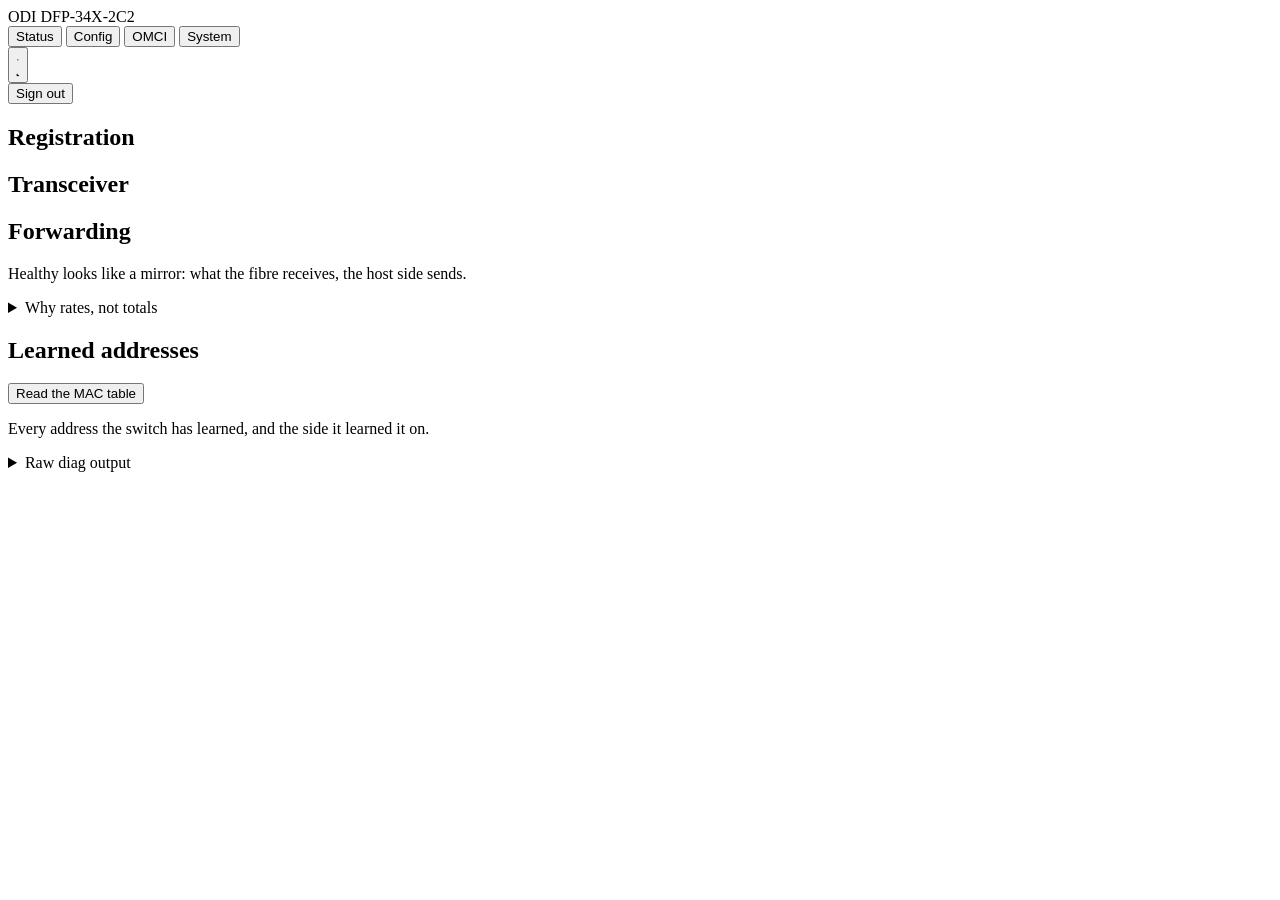
==== web/index.html @ 00af08f6 "Status: a stage-by-stage link check The wizard's live hint knew two failures: no light, and a state " ====
<!doctype html>
<html lang="en">
<head>
<meta charset="utf-8">
<meta name="viewport" content="width=device-width, initial-scale=1">
<meta name="color-scheme" content="dark light">
<title>ODI DFP-34X-2C2</title>
<!-- Set the theme before first paint, or a chosen theme flashes the other one.
     Storage may be blocked; then the page follows the browser. -->
<script>try{var t=localStorage.getItem("odi-theme");if(t==="light"||t==="dark")document.documentElement.dataset.theme=t;if(localStorage.getItem("odi-fullhelp")==="1")document.documentElement.dataset.help="full"}catch(e){}</script>
<link rel="stylesheet" href="/style.css">
<!-- Suppress the browser's automatic /favicon.ico request: the daemon serves
     only what web_assets[] lists, so it answers 404 on every page load. -->
<link rel="icon" href="data:,">
</head>
<body>
<!--
  Four sections, each with its own subtabs, all in the document from the
  start. The location hash names the pair (#config/vlan) so a view can be
  linked, reloaded and navigated back to. app.js owns the switching.

  Writing on the page comes in three weights and no more:
    .help      one line under the thing it explains, always visible
    .more      a <details>, for the long reason behind that line
    .callout   something that costs you if you miss it
-->
<header class="top">
  <div class="brand">
    <span class="device">ODI DFP-34X-2C2</span>
    <a class="linepill" id="linepill" href="#status" hidden></a>
  </div>
  <nav class="tabs" role="tablist" aria-label="Sections">
    <button role="tab" id="tab-status" aria-controls="p-status" data-tab="status">Status</button>
    <button role="tab" id="tab-config" aria-controls="p-config" data-tab="config">Config</button>
    <button role="tab" id="tab-omci" aria-controls="p-omci" data-tab="omci">OMCI</button>
    <button role="tab" id="tab-system" aria-controls="p-system" data-tab="system">System</button>
  </nav>
  <div class="top-end">
    <button id="setup-open" class="quiet" type="button" hidden>Setup</button>
    <a class="authchip" id="authchip" href="#system/access" hidden>Default password</a>
    <button id="helptoggle" class="quiet helptoggle" type="button" aria-pressed="false" hidden title="Show the help for every field">
      <svg viewBox="0 0 24 24" aria-hidden="true"><circle cx="12" cy="12" r="10"/><path d="M9.1 9a3 3 0 0 1 5.8 1c0 2-3 3-3 3"/><path d="M12 17h.01"/></svg>
      <span>Full help</span>
    </button>
    <button id="themetoggle" class="quiet themetoggle" type="button" aria-label="Switch to light mode" title="Switch to light mode">
      <svg id="ico-sun" viewBox="0 0 24 24" aria-hidden="true"><circle cx="12" cy="12" r="4"/><path d="M12 2v2M12 20v2M4.93 4.93l1.41 1.41M17.66 17.66l1.41 1.41M2 12h2M20 12h2M4.93 19.07l1.41-1.41M17.66 6.34l1.41-1.41"/></svg>
      <svg id="ico-moon" viewBox="0 0 24 24" aria-hidden="true" hidden><path d="M21 12.8A9 9 0 1 1 11.2 3a7 7 0 0 0 9.8 9.8z"/></svg>
    </button>
    <form method="post" action="/api/logout"><button id="logout" class="quiet" type="submit">Sign out</button></form>
  </div>
  <!-- The header bars, most severe first: red (the chip is critical), then the
       yellow stripes (trial boot, safe mode, fallbacks), then the blue notice.
       The order is this file; a new bar goes in at its severity. -->
  <!-- The chip passed its critical temperature (status.js): not dismissible,
       it goes when the kernel clears the alarm. -->
  <div id="chipbanner" class="trial hot" role="status" hidden>
    <p id="chip-text"></p>
    <a id="chip-open" class="button" href="#status">Show on Status</a>
  </div>
  <!-- A trial boot: shown on every view, in the sticky header, for as long
       as U-Boot would boot another partition next. Not dismissible. -->
  <div id="trialbanner" class="trial" role="status" hidden>
    <p><strong>Trial boot.</strong> <span id="trial-what"></span></p>
    <button id="trial-commit" class="primary" type="button">Commit to this image</button>
    <div id="trial-dev"></div>
    <div id="trial-out"></div>
  </div>
  <!-- The image changed what runs by itself: the same band as the trial boot,
       one short line each, stacked under it. The long explanation of the
       safe mode is under System > Access ("Locked out?"), behind Details. -->
  <div id="safebanner" class="trial" role="status" hidden>
    <p id="safe-text"></p>
    <a id="safe-details" href="#system/access">Details</a>
    <button id="hostlink-ack" type="button" hidden>Acknowledge</button>
  </div>
  <div id="fallbackbanner" class="trial" role="status" hidden>
    <p id="fallback-text"></p>
    <a href="#config/network">Host port settings</a>
  </div>
  <!-- A newer odi-oss release (updates.js), found by this browser, not by the
       stick. Unlike the bars above it can be dismissed, once per version. -->
  <div id="updatebanner" class="trial update" role="status" hidden>
    <p id="update-text"></p>
    <button id="update-notes-open" type="button">What changed</button>
    <button id="update-dismiss" type="button">Dismiss</button>
  </div>
</header>

<p id="err" class="callout bad" role="alert" hidden></p>
<!-- How an address trial ended (netaddr.js): the save bar is gone by then. -->
<div id="netaddr-result" class="callout banner" role="status" hidden>
  <p id="netaddr-result-text"></p>
  <span id="netaddr-result-link"></span>
  <button id="netaddr-result-ok" type="button">Dismiss</button>
</div>
<div id="defaultauth" class="callout warn banner" hidden>
  <p>This page answers to the built-in <code>admin</code> / <code>admin</code>.
     Anyone who can reach it can change the line settings.</p>
  <button id="gopassword" type="button">Set a password</button>
</div>
<main>
  <!-- ============================================================ Status -->
  <section id="p-status" class="panel" role="tabpanel" aria-labelledby="tab-status">
    <!-- The stick, part by part, each with its live figure (overview.js). -->
    <div class="overview" id="overview" role="group" aria-label="The stick, part by part"></div>
    <div class="status-grid">
      <div class="optics">
        <div class="meter" id="rx"></div>
        <div class="meter" id="loss" hidden></div>
        <div class="meter" id="tx"></div>
      </div>
      <div class="status-side">
        <section class="block">
          <h2>Registration</h2>
          <ol class="ladder" id="ladder" aria-label="ONU state"></ol>
          <p class="state-note" id="statenote"></p>
          <!-- The link check, stage by stage (linkcheck.js). -->
          <div id="linkcheck" hidden>
            <ol class="stages" id="lc-stages" aria-label="Link check"></ol>
            <p class="state-note" id="lc-finding"></p>
          </div>
          <dl class="env" id="ranging" hidden></dl>
          <p class="callout bad" id="losnote" hidden></p>
        </section>
        <section class="block">
          <h2>Transceiver</h2>
          <dl class="env" id="env"></dl>
        </section>
        <!-- The stick itself, not the optics module; shown when the kernel has the sensor. -->
        <section class="block" id="stickblock" hidden>
          <h2>Stick</h2>
          <dl class="env" id="stick"></dl>
          <p class="help" id="chip-help" hidden>The chip temperature is read from the SoC sensor. Its scale is not verified against a reference, so read it as a trend rather than an exact figure. The limits are set high on purpose, and nothing is shut down automatically: the page only warns.</p>
        </section>
      </div>
    </div>

    <!-- The whole PON, every ONU on the fibre together, not this stick; shown when the driver has the counters. -->
    <section class="block" id="ponblock" hidden>
      <h2>Shared PON, all ONUs</h2>
      <div class="pon" id="pon"></div>
      <p class="help">How full the downstream of the whole PON is: every ONU on this fibre together, not the traffic of this stick, which is under Forwarding. An estimate, worked out between two refreshes of this page from the idle frames the OLT sends when nobody needs the capacity.</p>
      <details class="more">
        <summary>What the figure leaves out</summary>
        <p>The figure is the average between two refreshes, about 15 seconds: a
           burst shorter than that, a speed test for one, shows at a fraction of
           its rate. The colour of the bar is a guide, blue under 50 %, yellow
           from 50 %, red from 80 %. The page keeps no history; that is the
           metrics exporter's job.</p>
        <p>Frame headers and management traffic count as in use, so a PON with no
           traffic at all reads a little above zero. An OLT may send dummy frames
           in place of idle ones, which would read as load. It says nothing about
           the upstream, and nothing about who the traffic belongs to.</p>
      </details>
    </section>

    <div class="block-row">
      <section class="block">
        <h2>Forwarding</h2>
        <div class="flow" id="flow"></div>
        <p class="help">Healthy looks like a mirror: what the fibre receives, the host side sends.</p>
        <details class="more">
          <summary>Why rates, not totals</summary>
          <p>Traffic crosses the switch in hardware, so these counters are the only
             place forwarding is visible. The fibre side counts without
             interruption; the host side is cleared by the performance-monitoring
             cycle every fifteen minutes. So the two running totals cannot be held
             against each other &mdash; only the rates, measured between two
             refreshes of this page, mirror.</p>
        </details>
      </section>

      <section class="block">
        <div class="block-head">
          <h2>Learned addresses</h2>
          <button id="l2-load" type="button">Read the MAC table</button>
        </div>
        <p class="help">Every address the switch has learned, and the side it learned it on.</p>
        <div id="l2"></div>
      </section>
    </div>

    <details class="more">
      <summary>Raw diag output</summary>
      <pre id="raw"></pre>
    </details>
  </section>

  <!-- ============================================================ Config -->
  <section id="p-config" class="panel" role="tabpanel" aria-labelledby="tab-config" hidden>
    <nav class="subtabs" role="tablist" aria-label="Config">
      <button role="tab" id="st-config-line" aria-controls="c-line" data-sub="line">Line</button>
      <button role="tab" id="st-config-vlan" aria-controls="c-vlan" data-sub="vlan">VLAN</button>
      <button role="tab" id="st-config-identity" aria-controls="c-identity" data-sub="identity">ONU identity</button>
      <button role="tab" id="st-config-network" aria-controls="c-network" data-sub="network">Network</button>
      <button role="tab" id="st-config-services" aria-controls="c-services" data-sub="services">Services</button>
      <button role="tab" id="st-config-other" aria-controls="c-other" data-sub="other" hidden>Other</button>
      <button role="tab" id="st-config-stock" aria-controls="c-stock" data-sub="stock">Stock keys</button>
    </nav>
    <p class="legend" id="legend"></p>

    <div class="sub" id="c-line" role="tabpanel" aria-labelledby="st-config-line" data-sub="line">
      <p class="lede">What the OLT authenticates this ONU by.</p>
      <div class="settings" id="set-line"></div>
    </div>
    <div class="sub" id="c-vlan" role="tabpanel" aria-labelledby="st-config-vlan" data-sub="vlan" hidden>
      <p class="lede">The service VLAN this stick tags, and when the firmware honours it.</p>
      <div class="settings" id="set-vlan"></div>
    </div>
    <div class="sub" id="c-identity" role="tabpanel" aria-labelledby="st-config-identity" data-sub="identity" hidden>
      <p class="lede">What the OLT is told this ONU is.</p>
      <div id="identity-switch" class="switchrow" hidden></div>
      <div id="identity-out"></div>
      <div class="settings" id="set-identity"></div>
      <details class="expert" id="expert" hidden>
        <summary>Expert settings</summary>
        <p class="s-warn">These change how the stick presents itself to the OLT. A wrong
          value can stop the OLT from provisioning the ONU, and the line drops while
          the ONU re-registers. Change them only to match what a native ONU reports.</p>
        <div class="settings" id="set-expert"></div>
      </details>
    </div>
    <div class="sub" id="c-network" role="tabpanel" aria-labelledby="st-config-network" data-sub="network" hidden>
      <p class="lede">How you reach this stick from the host side.</p>
      <div class="settings" id="set-network"></div>
      <!-- Not schema rows: HOST_AUTONEG and HOST_SERDES are never written by Save.
           hostlink.js runs a trial the image reverts by itself unless kept. -->
      <section class="block" id="hostlink" hidden>
        <div class="block-head"><h2>Host port</h2></div>
        <div class="settings">
          <div class="setting" id="hostlink-an">
            <div class="s-label">
              <div class="s-title"><label class="s-name" for="hostlink-try">Auto-negotiation</label></div>
              <p class="s-help">With the router on the SFP edge. Leave it on unless the router port has
                auto-negotiation off. A change is a trial: it reverts by itself after two minutes unless you
                keep it, and keeping it only works if this page still answers in the new mode.</p>
              <p class="s-help" id="hostlink-an-fb" hidden></p>
              <p class="s-help" id="hostlink-an-na" hidden>Not changeable while the host port runs 2.5G or HiSGMII:
                the link mode sets it and the port is forced. Go back to Fiber 1G below to change it.</p>
              <details class="s-more">
                <summary>If the stick becomes unreachable</summary>
                <p>A boot whose host link does not come up with auto-negotiation off falls back to on for
                   that boot, and the banner says so. If it still cannot be reached: plug it in, wait about
                   80 seconds, pull it, wait a few seconds; three times in a row; then plug it in and leave
                   it in. That boot is the safe mode: it clears this setting and runs auto-negotiation
                   (System, Access has the details).</p>
              </details>
            </div>
            <div class="s-control">
              <div class="s-inline">
                <button id="hostlink-try" type="button">Try auto-negotiation off</button>
                <button id="hostlink-keep-on" type="button" hidden>Keep auto-negotiation on</button>
              </div>
              <div id="hostlink-out"></div>
            </div>
          </div>
          <div class="setting" id="hostlink-sd" hidden>
            <div class="s-label">
              <div class="s-title"><label class="s-name" for="hostlink-sd-mode">Link mode</label></div>
              <p class="s-help">How the host port talks to the router. Leave it on Fiber 1G (the default and
                the most compatible) unless the router port runs 2.5G: 2.5G runs with auto-negotiation off.
                A wrong mode makes the stick unreachable until the trial reverts by itself, after 120
                seconds; keeping it only works if this page still answers in the new mode.</p>
              <details class="s-more">
                <summary>If the stick becomes unreachable</summary>
                <p>A boot in 2.5G that sees no link falls back to Fiber 1G for that boot, and the banner says
                   so; the setting is kept. If it still cannot be reached: plug it in, wait about 80 seconds,
                   pull it, wait a few seconds; three times in a row; then plug it in and leave it in. That
                   boot is the safe mode: it clears this setting and runs Fiber 1G (System, Access has the
                   details). HiSGMII has no link signal, so only a kept trial or the safe mode tells it apart.</p>
              </details>
            </div>
            <div class="s-control">
              <div class="s-inline">
                <select id="hostlink-sd-mode"></select>
                <button id="hostlink-sd-try" type="button">Try this mode</button>
              </div>
              <div id="hostlink-sd-out"></div>
            </div>
          </div>
        </div>
        <div class="settings compact" id="hostlink-now"></div>
        <dialog id="hostlink-dialog" aria-labelledby="hostlink-dialog-title">
          <p id="hostlink-dialog-title"><strong>Keep this setting?</strong> <span id="hostlink-count"></span></p>
          <p class="help">If this page answers, the link works in the new mode. Keep stores it; Revert, or no
            answer, goes back to the mode before.</p>
          <div class="switchrow">
            <button id="hostlink-keep" class="primary" type="button">Keep</button>
            <button id="hostlink-revert" type="button">Revert</button>
          </div>
          <div id="hostlink-dialog-out"></div>
        </dialog>
      </section>
    </div>
    <div class="sub" id="c-services" role="tabpanel" aria-labelledby="st-config-services" data-sub="services" hidden>
      <p class="lede">Where this stick sends its logs, gets its time, and how it treats multicast.</p>
      <div class="settings" id="set-services"></div>
    </div>
    <div class="sub" id="c-other" role="tabpanel" aria-labelledby="st-config-other" data-sub="other" hidden>
      <div class="settings" id="set-other"></div>
    </div>
    <div class="sub" id="c-stock" role="tabpanel" aria-labelledby="st-config-stock" data-sub="stock" hidden>
      <p class="lede" id="advanced-deck">Every key the device stores.</p>
      <input id="filter" type="search" placeholder="Filter by name" autocomplete="off" aria-label="Filter keys">
      <p class="help">Backups and restores carry every one of these, whether or not this page offers it for editing.</p>
      <div class="settings" id="sections"></div>
    </div>
  </section>

  <!-- ============================================================== OMCI -->
  <section id="p-omci" class="panel" role="tabpanel" aria-labelledby="tab-omci" hidden>
    <nav class="subtabs" role="tablist" aria-label="OMCI">
      <button role="tab" id="st-omci-services" aria-controls="o-services" data-sub="services">Services</button>
      <button role="tab" id="st-omci-mib" aria-controls="o-mib" data-sub="mib">MIB browser</button>
      <button role="tab" id="st-omci-phone" aria-controls="o-phone" data-sub="phone">Phone</button>
    </nav>

    <div class="sub" id="o-services" role="tabpanel" aria-labelledby="st-omci-services" data-sub="services">
      <div class="block-head">
        <p class="lede">What the OLT built on this ONU. When it disagrees with Config, the line is right.</p>
        <button id="services-reload" type="button">Read again</button>
      </div>
      <div id="services-cards" class="cards"></div>
    </div>

    <div class="sub" id="o-phone" role="tabpanel" aria-labelledby="st-omci-phone" data-sub="phone" hidden>
      <div class="block-head">
        <p class="lede">The phone lines the OLT provisioned. The stick has no phone socket and registers nothing: the router behind it registers the line, with these values.</p>
        <button id="phone-reload" type="button">Read again</button>
      </div>
      <div id="phone-off" class="me-card" hidden>
        <p class="me-state">Phone ports are off</p>
        <p class="hint">The stick tells the OLT it has no phone port, so no line is provisioned. To turn them on, go to Config, ONU identity, Expert settings and set the phone ports key to 1 or 2, then apply. That re-registers the ONU and interrupts the internet for a moment. The stick still has no phone socket: your router behind it registers the line.</p>
      </div>
      <div id="phone-tools" class="formrow" hidden>
        <button id="phone-secrets" type="button">Show secrets</button>
        <span id="phone-ask" hidden>
          <label>Admin password <input id="phone-pass" type="password" autocomplete="current-password" maxlength="128"></label>
          <button id="phone-show" type="button" class="primary">Show</button>
        </span>
        <span id="phone-msg" class="hint" role="status" aria-live="polite"></span>
      </div>
      <div id="phone-lines" class="cards"></div>
      <div id="phone-report" class="cards"></div>
    </div>

    <div class="sub" id="o-mib" role="tabpanel" aria-labelledby="st-omci-mib" data-sub="mib" hidden>
      <div class="block-head">
        <p class="lede">Every table, the entities in it and their attributes, exactly as <code>omcicli mib get</code> prints them. Read-only.</p>
        <button id="me-refresh" type="button">Read again</button>
        <button id="me-count" type="button" title="Reads every table once, one at a time">Count entities</button>
      </div>
      <div class="formrow mib-tools">
        <label class="mib-filter">Filter tables <input id="me-filter" type="search" autocomplete="off" placeholder="class id or name"></label>
        <div class="mib-lookup">
          <label>Look up class id or name <input id="me-classid" autocomplete="off" placeholder="84"></label>
          <label>Entity <input id="me-entity" autocomplete="off" placeholder="all"></label>
          <button id="me-go" class="primary" type="button">Read</button>
        </div>
      </div>
      <p id="me-status" class="hint mib-status" aria-live="polite"></p>
      <div class="mib" id="me-browser" data-pane="tables">
        <section class="mib-pane mib-tables" aria-labelledby="me-h-tables">
          <div class="mib-head"><h3 id="me-h-tables">Tables</h3><span class="mib-count" id="me-n-tables"></span></div>
          <div class="mib-row mib-cols" aria-hidden="true"><span>Class</span><span>Name</span><span title="Entities">Ent</span></div>
          <div class="mib-list" id="me-tables-list"></div>
        </section>
        <section class="mib-pane mib-entities" aria-labelledby="me-h-entities">
          <button class="quiet mib-back" id="me-back-tables" type="button">&lsaquo; Tables</button>
          <div class="mib-head"><h3 id="me-h-entities">Entities</h3><span class="mib-count" id="me-n-entities"></span></div>
          <p class="me-src mib-src" id="me-entities-src"></p>
          <div class="mib-row mib-cols" aria-hidden="true"><span>Entity</span><span>Dec</span><span>Attrs</span></div>
          <div class="mib-list" id="me-entities-list"></div>
        </section>
        <section class="mib-pane mib-attrs" aria-labelledby="me-h-attrs">
          <button class="quiet mib-back" id="me-back-entities" type="button">&lsaquo; Entities</button>
          <div class="mib-head">
            <h3 id="me-h-attrs">Attributes</h3><span class="mib-count" id="me-n-attrs"></span>
            <span class="mib-seg" role="group" aria-label="Attribute view">
              <button id="me-view-parsed" type="button" aria-pressed="true">Parsed</button><button id="me-view-raw" type="button" aria-pressed="false">Raw</button>
            </span>
          </div>
          <div class="mib-list mib-body" id="me-attrs-body"></div>
        </section>
      </div>
      <h3 class="mib-dumps-head">Data path</h3>
      <div class="chips" id="me-dumps" aria-label="Data path dumps"></div>
      <div id="me-out"></div>
      <details class="more">
        <summary>Why nothing here writes, and where the table list comes from</summary>
        <p><code>omcicli mib set</code> exists and is out of reach on purpose. The
           MIB is the OLT&rsquo;s copy of the service and it is rebuilt at every
           re-registration, so a change made here would survive one reboot and
           not the next. Settings that persist are on Config.</p>
        <p>The table list is a capture, not a query: <code>omcicli get tables</code>
           returns nothing and leaves the stock <code>omci_app</code> unable to
           answer anything until it is restarted. This image&rsquo;s omcid answers
           it safely, but the refusal stays for the stock slot.</p>
      </details>
    </div>
  </section>

  <!-- ============================================================ System -->
  <section id="p-system" class="panel" role="tabpanel" aria-labelledby="tab-system" hidden>
    <nav class="subtabs" role="tablist" aria-label="System">
      <button role="tab" id="st-system-firmware" aria-controls="s-firmware" data-sub="firmware">Firmware</button>
      <button role="tab" id="st-system-access" aria-controls="s-access" data-sub="access">Access</button>
      <button role="tab" id="st-system-backup" aria-controls="s-backup" data-sub="backup">Backup &amp; reset</button>
      <button role="tab" id="st-system-logs" aria-controls="s-logs" data-sub="logs">Logs &amp; tools</button>
    </nav>

    <!-- Firmware -->
    <div class="sub" id="s-firmware" role="tabpanel" aria-labelledby="st-system-firmware" data-sub="firmware">
      <div id="parts"></div>
      <details class="more" id="commit-why">
        <summary>What committing means</summary>
        <p>U-Boot boots the <strong>committed</strong> partition by default, every
           time: the one marked Committed above (<code>sw_commit</code>).</p>
        <p>A trial boot is one-shot. Trying a partition boots it once; the next
           reboot, whether the image came up or not, returns to the committed
           partition.</p>
        <p>Committing makes the running image the default, so it is what every
           later reboot comes back to.</p>
        <p>A committed image that later fails keeps booting itself: there is no
           trial left to fall back from. Check that it registers and carries
           traffic before you commit to it.</p>
      </details>

      <section class="block">
        <h2>Load a new image</h2>
        <div class="formrow">
          <label>Image tarball <input id="fw-file" type="file" accept=".tar,application/x-tar"></label>
          <button id="fw-upload" type="button">Upload</button>
        </div>
        <p class="help">Uploading only stages it in RAM. Writing it to a partition is a separate step.</p>
        <div id="fw-upload-out"></div>
        <div id="fwout"></div>
        <details class="more">
          <summary>How a trial boot works</summary>
          <p>Trying a partition boots it <strong>once</strong>, with the hardware
             watchdog armed. If the image does not come up, the stick returns by
             itself to whichever partition is committed &mdash; no console, no
             intervention. A trial that boots fine still reverts at the next
             reboot, so committing to it is a separate decision you make after seeing
             it work.</p>
          <p>Writing takes about eighty seconds and runs on the stick by itself:
             this page follows it, and closing the page does not stop it. Do not
             power the stick off until it says written.</p>
          <p><code>/tmp</code> is a RAM disk sharing
             <span id="memtotal">27&nbsp;MB</span> with everything else running,
             so the image sits there only until it is written. The updater checks
             the md5 of both the kernel and the root filesystem before it erases
             anything.</p>
        </details>
        <details class="more">
          <summary>What the OLT is told about the version</summary>
          <p>On this image the OLT is told <code>0.0.0</code> for both software
             images, whatever the partitions hold, unless the ONU identity switch
             on Config is on &mdash; then it is told <code>OMCI_SW_VER1</code> for
             image 0 and <code>OMCI_SW_VER2</code> for image 1. Both keys are
             shared with the stock firmware, which may rewrite them when it
             boots.</p>
        </details>
        <details class="more">
          <summary>Doing it from a shell instead</summary>
          <pre id="upload"></pre>
        </details>
      </section>

      <section class="block" id="update-check">
        <h2>New releases</h2>
        <div id="update-switch" class="switchrow"></div>
        <div id="update-out"></div>
      </section>
    </div>

    <!-- Access -->
    <div class="sub" id="s-access" role="tabpanel" aria-labelledby="st-system-access" data-sub="access" hidden>
      <section class="block">
        <h2>Sign-in for this page</h2>
        <div class="formrow">
          <label>Username <input id="pw-user" autocomplete="username" value="admin" maxlength="64"></label>
          <label>New password <input id="pw-pass" type="password"
                 autocomplete="new-password" placeholder="4 to 128 characters" maxlength="128"></label>
          <label>Again <input id="pw-pass2" type="password"
                 autocomplete="new-password" placeholder="the same password" maxlength="128"></label>
          <button id="pw-save" class="primary" type="button">Save password</button>
        </div>
        <p class="help">Signs you in to this page only: not SSH, and nothing the OLT sees.</p>
        <details class="more">
          <summary>Where it is kept, and what erases it</summary>
          <p>In <code>/etc/config/confd.auth</code>, which is created here if it
             does not exist yet, and which survives reflashing. A factory reset
             erases it and the page falls back to <code>admin</code> /
             <code>admin</code> until you set one again.</p>
        </details>
        <details class="more" id="safemode-help">
          <summary>Locked out? The safe mode</summary>
          <p><strong>What it is.</strong> A recovery boot. For that one boot the fibre (PON) is off, so there is
             no internet through this stick and it does not disturb the line; the host port runs
             auto-negotiation, and a setting that forced it off is cleared; this page accepts
             <code>admin</code> / <code>admin</code> and root over SSH accepts the password
             <code>admin</code>. The saved password and SSH keys are unchanged: they come back at the next boot.</p>
          <p><strong>How to leave it.</strong> If you lost your password, set a new one here (or add an SSH key):
             it is saved and takes effect from the next boot. Acknowledge the banner, then reboot. The next
             boot uses the saved configuration again, with the fibre on.</p>
          <p><strong>How to enter it.</strong> Plug the stick in, wait about 80 seconds, pull it, wait a few
             seconds. Do that five times in a row (three times when the host port is set to auto-negotiation
             off), then plug it in and leave it in: that boot is the safe mode. Do not pull it again. Each
             power-up has to end roughly 60 to 110 seconds after power-on (the stick spends about
             54 seconds before its kernel starts; that can vary by board).</p>
          <p><strong>The trade-off.</strong> Anyone who can power-cycle the stick can do this, and gets
             the default password for that boot.</p>
        </details>
        <div id="pw-out"></div>
      </section>

      <section class="block" id="device-login">
        <h2>Device login</h2>
        <p class="help">The SSH username and password on this stick. They save with the rest of Config.</p>
        <div class="settings" id="accounts"></div>
      </section>

      <section class="block">
        <h2>SSH keys</h2>
        <p class="help">Keys that log in as <code>root</code> without a password. They survive a reflash.</p>
        <div id="sshkeys"></div>
        <div class="formrow">
          <label class="grow">Add a public key <input id="sshkey-new" autocomplete="off" spellcheck="false"
                 placeholder="ssh-ed25519 AAAA… comment"></label>
          <button id="sshkey-add" type="button">Add key</button>
        </div>
        <details class="more">
          <summary>How keys are stored</summary>
          <p>One OpenSSH line each, as <code>ssh-keygen</code> prints them. They are
             the way in on this image: its root password is fixed per build. Kept
             in <code>/etc/config/dropbear.d/authorized_keys</code>, beside the host
             key, so they survive a firmware reflash. dropbear reads the file on
             every login, so nothing restarts.</p>
        </details>
        <div id="sshkey-out"></div>
      </section>
    </div>

    <!-- Backup & reset -->
    <div class="sub" id="s-backup" role="tabpanel" aria-labelledby="st-system-backup" data-sub="backup" hidden>
      <div class="block-row">
        <section class="block">
          <h2>Backup</h2>
          <p class="help">Both config stores, identity included: the serial number, the line login and the keys.
             Take one before anything you cannot undo, and protect it with a password.</p>
          <div class="formrow">
            <label>Password <input id="backup-pass" type="password" autocomplete="new-password"></label>
            <label>Again <input id="backup-pass2" type="password" autocomplete="new-password"></label>
          </div>
          <p><button id="backup-go" type="button">Download encrypted backup</button>
             <a href="/api/backup" download id="backup-plain">Download without encryption</a></p>
          <p class="help">The password is not stored anywhere: without it the file cannot be read, here or
             anywhere else. The plain file keeps every secret readable by anyone who gets it.</p>
          <div id="backup-out"></div>
        </section>

        <section class="block">
          <h2>Restore</h2>
          <div class="formrow">
            <label class="grow">Backup file <input id="restore-file" type="file" accept=".xml,.enc,text/xml,text/plain"></label>
          </div>
          <div class="formrow" id="restore-pass-row" hidden>
            <label>Password <input id="restore-pass" type="password" autocomplete="off"></label>
            <button id="restore-decrypt" type="button">Decrypt</button>
          </div>
          <div class="formrow">
            <label class="check"><input id="restore-identity" type="checkbox"> Include identity keys</label>
          </div>
          <p class="help">Nothing is written until you have seen what differs.</p>
          <details class="more">
            <summary>What a restore is allowed to write</summary>
            <p>Every value goes through the same validation the Config fields use, so
               the SerDes keys stay refused. The identity keys need the tick box: a
               backup restored onto a <em>different</em> stick would otherwise
               overwrite the serial number and MAC key its line authenticates on.</p>
          </details>
          <div id="restore-out"></div>
          <p><button id="restore-go" type="button">Write the differences</button></p>
        </section>
      </div>

      <section class="block">
        <h2>Reset the service config</h2>
        <div class="pairs">
          <div>
            <h3>Keeps</h3>
            <ul>
              <li>the management IP and the second address</li>
              <li>the VLAN and the PLOAM password</li>
              <li><code>GPON_SN</code>, <code>MAC_KEY</code>, <code>ELAN_MAC_ADDR</code></li>
              <li>every key the defaults file does not name</li>
              <li>this page&rsquo;s sign-in and the SSH keys</li>
            </ul>
          </div>
          <div>
            <h3>Resets</h3>
            <ul>
              <li>the four LOID keys, emptied</li>
              <li><code>DEVICE_TYPE</code>, <code>DUAL_MGMT_MODE</code> and the three
                  <code>OMCI_CUSTOM</code> masks, which the stock firmware reads
                  (this image reads one bit of <code>OMCI_CUSTOM_ME</code>, the VEIP slot, which reset clears)</li>
            </ul>
          </div>
        </div>
        <div class="formrow">
          <label>Backup password <input id="reset-pass" type="password" autocomplete="new-password"></label>
          <label>Again <input id="reset-pass2" type="password" autocomplete="new-password"></label>
        </div>
        <p class="help">A backup downloads first; the reset does not start until your browser has the file.
           With a password it is encrypted; with both fields empty it is a plain file.
           The store is shared with the stock firmware in the other slot, so it is reset there too.</p>
        <details class="more">
          <summary>Why this is not <code>flash_eraseall</code></summary>
          <p>Reset merges the image defaults, <code>/etc/config_default.xml</code>,
             into the service store with <code>flash default cs</code>; the LOID keys
             then take effect when OMCI is applied. It rewrites the named keys
             rather than erasing the partition, so <code>GPON_SN</code>,
             <code>MAC_KEY</code>, <code>ELAN_MAC_ADDR</code> and this page&rsquo;s
             credential survive. <code>flash_eraseall /dev/mtd3</code> &mdash; the
             recipe every forum thread gives &mdash; takes all of it, and is why
             people end up with sticks that never get past O0.</p>
        </details>
        <p><button id="reset-go" class="danger" type="button">Back up, then reset</button></p>
        <div id="reset-out"></div>
      </section>
    </div>

    <!-- Logs & tools -->
    <div class="sub" id="s-logs" role="tabpanel" aria-labelledby="st-system-logs" data-sub="logs" hidden>
      <section class="block">
        <div class="block-head">
          <h2>Kernel log</h2>
          <label class="check"><input id="log-heartbeat" type="checkbox"> Show heartbeats</label>
          <button id="log-reload" type="button">Refresh</button>
        </div>
        <p class="help">The ring buffer the kernel and the boot scripts write to. To keep daemon logs, set a
           <a href="#config/services">remote syslog server</a>.</p>
        <div id="log-out"></div>
        <details class="more">
          <summary>How it is read</summary>
          <p>With <code>klogctl</code>, which reads the buffer without consuming it
             &mdash; <code>cat /proc/kmsg</code> would eat the history and then
             block. The daemons also log to <code>/var/log/omcid.log</code> and
             <code>/var/log/services.log</code>, in RAM, over SSH, and to the
             remote syslog server when one is set.</p>
        </details>
      </section>

      <section class="block">
        <h2>Diagnostics bundle</h2>
        <p class="help">Logs, the previous boot&rsquo;s kernel log, slot state and the config with every
           password redacted, as one <code>.tar.gz</code> to attach to a bug report. The serial number
           and MAC are kept. Takes a few seconds.</p>
        <p><a class="button" href="/api/diag" download>Download diagnostics</a></p>
      </section>

      <section class="block">
        <h2>Ping</h2>
        <div class="formrow">
          <label>IPv4 address <input id="ping-host" autocomplete="off" inputmode="decimal" placeholder="192.168.1.254" maxlength="15"></label>
          <button id="ping-go" type="button">Ping</button>
        </div>
        <p class="help">From the stick itself, over the management LAN. Addresses only: a name lookup would hang this page.</p>
        <details class="more">
          <summary>Why not names</summary>
          <p>With no route to a resolver, a name lookup would hang rather than
             fail, and this daemon serves one request at a time. What a ping
             answers here is whether the management path works in both
             directions &mdash; worth knowing when this page loads but a scrape
             does not.</p>
        </details>
        <div id="ping-out"></div>
      </section>
    </div>
  </section>
</main>

<div id="savebar" class="savebar" hidden>
  <div class="savebar-in">
    <div class="savesum">
      <strong id="savecount"></strong>
      <span id="saveclasses"></span>
    </div>
    <label id="confirmwrap" class="check" hidden>
      <input type="checkbox" id="confirm">
      <span>Change keys the line authenticates on: <span id="confirmwhat"></span></span>
    </label>
    <div class="saveacts">
      <button id="discard" class="quiet" type="button">Discard</button>
      <button id="save" class="primary" type="button">Save changes</button>
    </div>
  </div>
  <div id="saveout"></div>
</div>

<!-- The management address trial (netaddr.js): modal on every tab while one
     runs, and on every page load that finds one. -->
<dialog id="netaddr-dialog" aria-labelledby="netaddr-dialog-title">
  <p id="netaddr-dialog-title"><strong>Keep the new management address?</strong> <span id="netaddr-count"></span></p>
  <p class="help" id="netaddr-text"></p>
  <p class="help" id="netaddr-follow" role="status"></p>
  <p><a id="netaddr-link" href="#" hidden></a></p>
  <div class="switchrow">
    <button id="netaddr-keep" class="primary" type="button">Keep</button>
    <button id="netaddr-revert" type="button">Revert</button>
  </div>
  <div id="netaddr-dialog-out"></div>
</dialog>

<!-- The setup wizard (wizard.js): modal, opened by the Setup button or by the
     page itself on a stick nobody has set up. Every way out is a button or
     Escape, and each one records that it was seen. -->
<dialog id="wizard" aria-labelledby="wizard-title">
  <div class="wiz-head">
    <p id="wizard-count" class="hint"></p>
    <button id="wizard-x" class="quiet" type="button" aria-label="Close the setup">&times;</button>
  </div>
  <h2 id="wizard-title" tabindex="-1"></h2>
  <ol id="wizard-steps" class="wiz-steps" aria-label="Setup steps"></ol>
  <div id="wizard-body"></div>
  <div class="wiz-foot">
    <button id="wizard-back" type="button">Back</button>
    <button id="wizard-next" class="primary" type="button">Next</button>
    <button id="wizard-skip" class="quiet" type="button">Skip, I'll use Config</button>
  </div>
</dialog>

<!-- Following a reboot (firmware.js): modal and not closable, since nothing on
     the page works until the stick answers again. -->
<dialog id="reboot-dialog" aria-labelledby="reboot-title">
  <p id="reboot-title"><strong>Rebooting the stick</strong> <span id="reboot-secs"></span></p>
  <div id="reboot-bar" class="progress" role="progressbar" aria-label="Reboot progress"
       aria-valuemin="0" aria-valuemax="100" aria-valuenow="0"><div id="reboot-fill" class="fill"></div></div>
  <p id="reboot-text" class="help" role="status"></p>
  <p class="help">The fibre service comes back a little after this page.</p>
  <div id="reboot-acts" class="switchrow" hidden>
    <button id="reboot-reload" class="primary" type="button">Reload</button>
  </div>
</dialog>

<!-- Notes of the odi-oss releases newer than this image (updates.js). -->
<dialog id="update-dialog" aria-labelledby="update-dialog-title">
  <h2 id="update-dialog-title">Newer odi-oss releases</h2>
  <p class="help">Nothing is downloaded or flashed from here. To install one, get its
     image from the release page and load it on the
     <a id="update-fw-link" href="#system/firmware">Firmware tab</a>.</p>
  <div id="update-list"></div>
  <div class="switchrow">
    <button id="update-close" class="primary" type="button">Close</button>
  </div>
</dialog>

<script type="module" src="/app.js"></script>
</body>
</html>
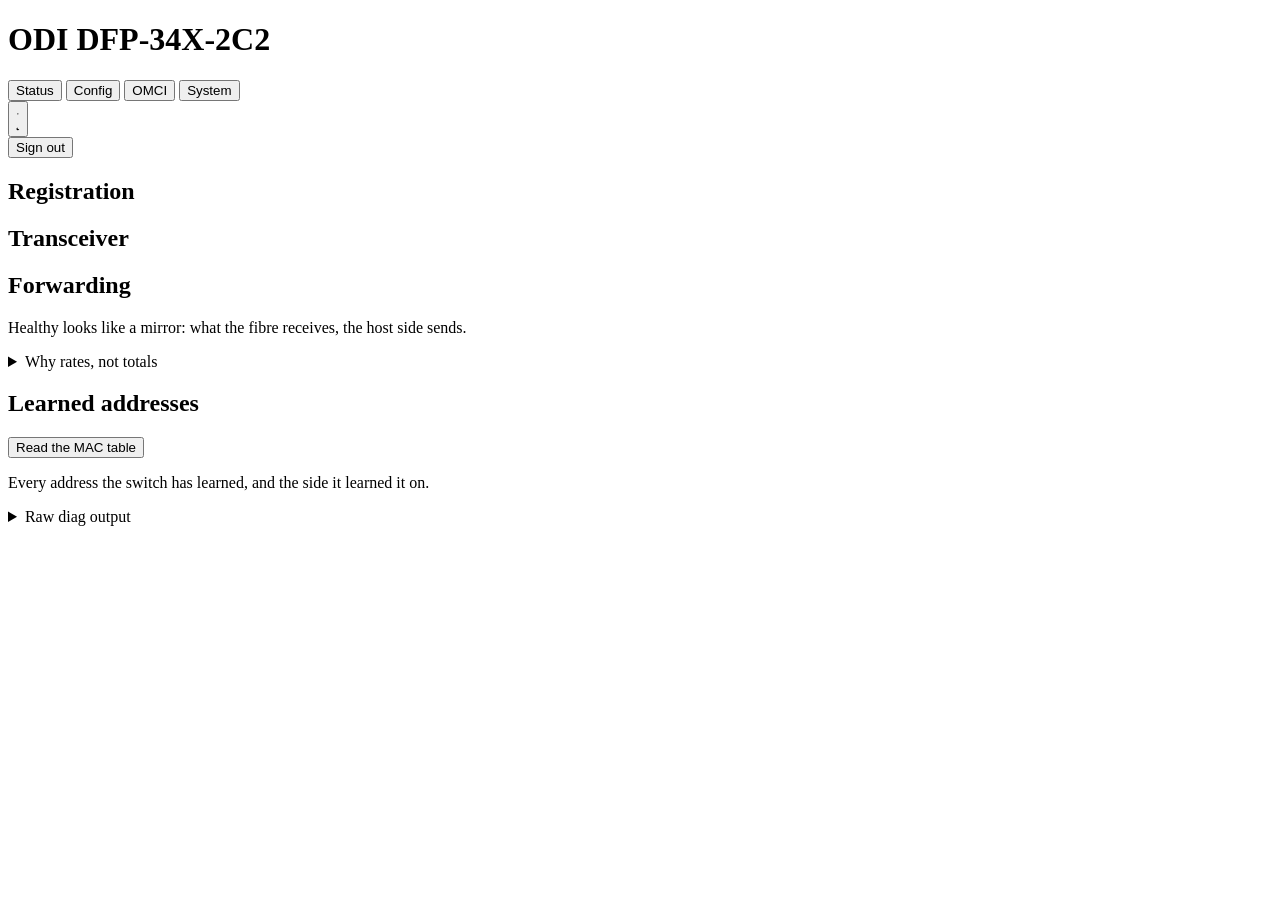
==== commit 6b77a1e7: "A level-one heading, a landmark for the notices, one backdrop rule The device name in the header is " ====
--- a/web/index.html
+++ b/web/index.html
@@ -26,7 +26,7 @@
 -->
 <header class="top">
   <div class="brand">
-    <span class="device">ODI DFP-34X-2C2</span>
+    <h1 class="device">ODI DFP-34X-2C2</h1>
     <a class="linepill" id="linepill" href="#status" hidden></a>
   </div>
   <nav class="tabs" role="tablist" aria-label="Sections">
@@ -37,7 +37,6 @@
   </nav>
   <div class="top-end">
     <button id="setup-open" class="quiet" type="button" hidden>Setup</button>
-    <a class="authchip" id="authchip" href="#system/access" hidden>Default password</a>
     <button id="helptoggle" class="quiet helptoggle" type="button" aria-pressed="false" hidden title="Show the help for every field">
       <svg viewBox="0 0 24 24" aria-hidden="true"><circle cx="12" cy="12" r="10"/><path d="M9.1 9a3 3 0 0 1 5.8 1c0 2-3 3-3 3"/><path d="M12 17h.01"/></svg>
       <span>Full help</span>
@@ -51,6 +50,11 @@
   <!-- The header bars, most severe first: red (the chip is critical), then the
        yellow stripes (trial boot, safe mode, fallbacks), then the blue notice.
        The order is this file; a new bar goes in at its severity. -->
+  <!-- The stick stopped answering the status poll (status.js, markFailed,
+       checkStale): first, since every other bar and figure is as old as the
+       last answer. Stays in the page while empty, so its live region speaks
+       when it is filled; style.css takes it out of the layout then. -->
+  <div id="stalenote" class="trial hot" role="status"></div>
   <!-- The chip passed its critical temperature (status.js): not dismissible,
        it goes when the kernel clears the alarm. -->
   <div id="chipbanner" class="trial hot" role="status" hidden>
@@ -71,7 +75,18 @@
   <div id="safebanner" class="trial" role="status" hidden>
     <p id="safe-text"></p>
     <a id="safe-details" href="#system/access">Details</a>
+    <button id="safe-password" type="button" hidden>Set a new password</button>
     <button id="hostlink-ack" type="button" hidden>Acknowledge</button>
+  </div>
+  <!-- The config store was recreated from the image defaults at boot (odi-oss
+       config-reseed.sh): the serial number is empty and the PON stays down
+       until it is set. Stays until acknowledged. -->
+  <div id="reseedbanner" class="trial" role="status" hidden>
+    <p id="reseed-text"></p>
+    <a class="button" href="#config/line">Line settings</a>
+    <a class="button" href="#system/backup">Backup &amp; reset</a>
+    <button id="reseed-ack" type="button">Acknowledge</button>
+    <div id="reseed-out"></div>
   </div>
   <div id="fallbackbanner" class="trial" role="status" hidden>
     <p id="fallback-text"></p>
@@ -86,6 +101,8 @@
   </div>
 </header>
 
+<!-- The notices above every view, a landmark of their own. -->
+<section class="notices" aria-label="Notices">
 <p id="err" class="callout bad" role="alert" hidden></p>
 <!-- How an address trial ended (netaddr.js): the save bar is gone by then. -->
 <div id="netaddr-result" class="callout banner" role="status" hidden>
@@ -93,11 +110,7 @@
   <span id="netaddr-result-link"></span>
   <button id="netaddr-result-ok" type="button">Dismiss</button>
 </div>
-<div id="defaultauth" class="callout warn banner" hidden>
-  <p>This page answers to the built-in <code>admin</code> / <code>admin</code>.
-     Anyone who can reach it can change the line settings.</p>
-  <button id="gopassword" type="button">Set a password</button>
-</div>
+</section>
 <main>
   <!-- ============================================================ Status -->
   <section id="p-status" class="panel" role="tabpanel" aria-labelledby="tab-status">
@@ -118,7 +131,11 @@
           <div id="linkcheck" hidden>
             <ol class="stages" id="lc-stages" aria-label="Link check"></ol>
             <p class="state-note" id="lc-finding"></p>
-          </div>
+            <p class="help" id="lc-help" hidden>Asking for help with this?
+               <a href="/api/diag" download>Download the diagnostics bundle</a> and attach it;
+               <a href="#system/logs">System &rsaquo; Logs</a> says what to write with it.</p>
+          </div>
+          <dl class="env" id="lineup" hidden></dl>
           <dl class="env" id="ranging" hidden></dl>
           <p class="callout bad" id="losnote" hidden></p>
         </section>
@@ -311,6 +328,7 @@
   <section id="p-omci" class="panel" role="tabpanel" aria-labelledby="tab-omci" hidden>
     <nav class="subtabs" role="tablist" aria-label="OMCI">
       <button role="tab" id="st-omci-services" aria-controls="o-services" data-sub="services">Services</button>
+      <button role="tab" id="st-omci-topology" aria-controls="o-topology" data-sub="topology">Topology</button>
       <button role="tab" id="st-omci-mib" aria-controls="o-mib" data-sub="mib">MIB browser</button>
       <button role="tab" id="st-omci-phone" aria-controls="o-phone" data-sub="phone">Phone</button>
     </nav>
@@ -321,6 +339,18 @@
         <button id="services-reload" type="button">Read again</button>
       </div>
       <div id="services-cards" class="cards"></div>
+    </div>
+
+    <div class="sub" id="o-topology" role="tabpanel" aria-labelledby="st-omci-topology" data-sub="topology" hidden>
+      <div class="block-head">
+        <p class="lede">How the entities the OLT created connect, from the fibre to the ports. Read from the MIB on demand. Click a box to follow its path.</p>
+        <button id="topo-reload" type="button">Read again</button>
+      </div>
+      <p id="topo-msg" class="hint" role="status" aria-live="polite"></p>
+      <p class="topo-scroll hint">Eight columns: scroll the drawing sideways.</p>
+      <div id="topo-graph" class="topo"></div>
+      <p class="topo-legend hint"><span class="topo-key olt"></span> created by the OLT <span class="topo-key onu"></span> created by the ONU <span class="topo-key unused"></span> stored, not on a path from a GEM port to a UNI</p>
+      <div id="topo-facts"></div>
     </div>
 
     <div class="sub" id="o-phone" role="tabpanel" aria-labelledby="st-omci-phone" data-sub="phone" hidden>
@@ -476,10 +506,18 @@
 
     <!-- Access -->
     <div class="sub" id="s-access" role="tabpanel" aria-labelledby="st-system-access" data-sub="access" hidden>
-      <section class="block">
+      <section class="block" id="pw-block">
         <h2>Sign-in for this page</h2>
+        <!-- Shown while the built-in admin / admin is in force: the page is
+             this block and nothing else until a password is saved (app.js). -->
+        <p id="pw-gate" class="callout warn" hidden>This stick has no password of its own yet and answers to
+           the built-in <code>admin</code> / <code>admin</code>. Set one to open the rest of the page.</p>
         <div class="formrow">
           <label>Username <input id="pw-user" autocomplete="username" value="admin" maxlength="64"></label>
+          <!-- Asked only while a password of its own is in force (app.js,
+               showAuth): the built-in default is the way back in. -->
+          <label id="pw-cur-row" hidden>Current password <input id="pw-cur" type="password"
+                 autocomplete="current-password" maxlength="128"></label>
           <label>New password <input id="pw-pass" type="password"
                  autocomplete="new-password" placeholder="4 to 128 characters" maxlength="128"></label>
           <label>Again <input id="pw-pass2" type="password"
@@ -498,19 +536,41 @@
           <summary>Locked out? The safe mode</summary>
           <p><strong>What it is.</strong> A recovery boot. For that one boot the fibre (PON) is off, so there is
              no internet through this stick and it does not disturb the line; the host port runs
-             auto-negotiation, and a setting that forced it off is cleared; this page accepts
-             <code>admin</code> / <code>admin</code> and root over SSH accepts the password
-             <code>admin</code>. The saved password and SSH keys are unchanged: they come back at the next boot.</p>
-          <p><strong>How to leave it.</strong> If you lost your password, set a new one here (or add an SSH key):
-             it is saved and takes effect from the next boot. Acknowledge the banner, then reboot. The next
-             boot uses the saved configuration again, with the fibre on.</p>
+             auto-negotiation, and a setting that forced it off is cleared. When you entered it with the
+             power (below), this page accepts <code>admin</code> / <code>admin</code> and root over SSH
+             accepts the password <code>admin</code>. The saved password and SSH keys are unchanged: they
+             come back at the next boot.</p>
+          <p><strong>When the stick enters it by itself.</strong> Three resets in a row by its watchdog, or a
+             settings partition that cannot be used, also end in the safe mode, so the stick stays reachable.
+             Nobody used the power then, so the default passwords stay closed: your saved password and SSH
+             keys still apply. With an unusable settings partition the saved password cannot be read, and
+             this page then refuses every sign-in until one power cycle (leave the stick off for ten
+             seconds) opens <code>admin</code> / <code>admin</code>. After watchdog resets use the
+             power-ups below.</p>
+          <p><strong>How to leave it.</strong> If you lost your password, set a new one here: it is saved and
+             takes effect from the next boot, and the rest of this page opens. While this page answers to
+             <code>admin</code> / <code>admin</code> it adds no SSH key and gives no backup, for the whole boot:
+             add a key after the reboot, or now over SSH as root with the password <code>admin</code> (unless the
+             bar says root kept its saved login), and take
+             the backup after the reboot. Acknowledge the banner, then reboot. The next
+             boot uses the saved configuration again and turns the fibre back on, unless what led here is
+             still there (a settings partition that still cannot be used makes it a safe mode again) or a
+             firmware trial is armed, which that reboot starts. A safe mode nobody acknowledges
+             ends by itself: the stick reboots after 30 minutes, so the fibre does not stay off on a stick
+             nobody is looking at. The reboot waits for a firmware write that is running. Acknowledge keeps
+             the safe mode up until you reboot.</p>
           <p><strong>How to enter it.</strong> Plug the stick in, wait about 80 seconds, pull it, wait a few
-             seconds. Do that five times in a row (three times when the host port is set to auto-negotiation
-             off), then plug it in and leave it in: that boot is the safe mode. Do not pull it again. Each
+             seconds. Do that five times in a row (three times when the host port is set to 2500BASE-X or
+             HiSGMII, or to auto-negotiation off), then plug it in and leave it in: that boot is the safe
+             mode. Do not pull it again. Not sure which count applies: do it three times first, and if
+             <code>admin</code> / <code>admin</code> is still refused a few minutes later, five times. Each
              power-up has to end roughly 60 to 110 seconds after power-on (the stick spends about
              54 seconds before its kernel starts; that can vary by board).</p>
           <p><strong>The trade-off.</strong> Anyone who can power-cycle the stick can do this, and gets
-             the default password for that boot.</p>
+             the default password for that boot, for 30 minutes unless they acknowledge. A reset the stick
+             records as its own (its watchdog, a crash, a reboot) gives nobody the default password. One
+             case is not told apart: three or five short boots in a row, with no recorded reason for the
+             last one (a hard hang, for one), count like power cycles.</p>
         </details>
         <div id="pw-out"></div>
       </section>
@@ -530,6 +590,9 @@
                  placeholder="ssh-ed25519 AAAA… comment"></label>
           <button id="sshkey-add" type="button">Add key</button>
         </div>
+        <p id="sshkey-locked" class="callout warn" hidden>A key logs in as <code>root</code>, so this page adds
+           none while it answers to the built-in <code>admin</code> / <code>admin</code>. On a safe-mode boot
+           that is the whole boot: add the key after the reboot, or over SSH.</p>
         <details class="more">
           <summary>How keys are stored</summary>
           <p>One OpenSSH line each, as <code>ssh-keygen</code> prints them. They are
@@ -553,10 +616,14 @@
             <label>Password <input id="backup-pass" type="password" autocomplete="new-password"></label>
             <label>Again <input id="backup-pass2" type="password" autocomplete="new-password"></label>
           </div>
+          <p id="backup-locked" class="callout warn" hidden>No backup while this page answers to the built-in
+             <code>admin</code> / <code>admin</code>. On a safe-mode boot that is the whole boot: take the
+             backup after the reboot.</p>
           <p><button id="backup-go" type="button">Download encrypted backup</button>
              <a href="/api/backup" download id="backup-plain">Download without encryption</a></p>
           <p class="help">The password is not stored anywhere: without it the file cannot be read, here or
-             anywhere else. The plain file keeps every secret readable by anyone who gets it.</p>
+             anywhere else.<span id="backup-plain-help"> The plain file keeps every secret readable by anyone
+             who gets it.</span></p>
           <div id="backup-out"></div>
         </section>
 
@@ -626,6 +693,8 @@
              recipe every forum thread gives &mdash; takes all of it, and is why
              people end up with sticks that never get past O0.</p>
         </details>
+        <p id="reset-locked" class="callout warn" hidden><em>Back up, then reset</em> is off because the
+           backup is: the reset does not start without one. On a safe-mode boot, reset after the reboot.</p>
         <p><button id="reset-go" class="danger" type="button">Back up, then reset</button></p>
         <div id="reset-out"></div>
       </section>
@@ -644,7 +713,9 @@
         <div id="log-out"></div>
         <details class="more">
           <summary>How it is read</summary>
-          <p>With <code>klogctl</code>, which reads the buffer without consuming it
+          <p>From <code>/dev/kmsg</code> on the odi-oss kernel, which gives every
+             record its time since boot, and with <code>klogctl</code> on the stock
+             one; both read the buffer without consuming it
              &mdash; <code>cat /proc/kmsg</code> would eat the history and then
              block. The daemons also log to <code>/var/log/omcid.log</code> and
              <code>/var/log/services.log</code>, in RAM, over SSH, and to the
@@ -655,9 +726,19 @@
       <section class="block">
         <h2>Diagnostics bundle</h2>
         <p class="help">Logs, the previous boot&rsquo;s kernel log, slot state and the config with every
-           password redacted, as one <code>.tar.gz</code> to attach to a bug report. The serial number
-           and MAC are kept. Takes a few seconds.</p>
+           password redacted, as one <code>.tar.gz</code> to attach to a bug report. The serial number,
+           the MACs and the LOID are masked to their last four characters, so the bundle can go in a
+           public issue. <code>SUMMARY.txt</code> inside is one screen of the main facts. Takes a few seconds.</p>
         <p><a class="button" href="/api/diag" download>Download diagnostics</a></p>
+        <details class="more">
+          <summary>What to write with it</summary>
+          <p>The bundle cannot tell these. Copy the lines into the report and fill them in:</p>
+          <pre>ISP and line type (GPON, the OLT vendor if known):
+Router behind the stick, and how it connects (VLAN, PPPoE or DHCP):
+What was changed, and when:
+What was seen (no sync, drops, slow), and since when:
+Does the stock firmware work on the same line:</pre>
+        </details>
       </section>
 
       <section class="block">
@@ -682,7 +763,7 @@
 </main>
 
 <div id="savebar" class="savebar" hidden>
-  <div class="savebar-in">
+  <div class="savebar-in" id="savebar-in">
     <div class="savesum">
       <strong id="savecount"></strong>
       <span id="saveclasses"></span>
@@ -696,7 +777,10 @@
       <button id="save" class="primary" type="button">Save changes</button>
     </div>
   </div>
-  <div id="saveout"></div>
+  <div id="saveout-wrap" class="saveout-wrap" hidden>
+    <div id="saveout"></div>
+    <button id="saveout-dismiss" class="quiet" type="button">Dismiss</button>
+  </div>
 </div>
 
 <!-- The management address trial (netaddr.js): modal on every tab while one
@@ -756,6 +840,17 @@
   </div>
 </dialog>
 
+<!-- The question before a change (dom.js ask): modal, headed by the cost
+     badge, with a button that says what it does. -->
+<dialog id="ask-dialog" aria-labelledby="ask-head" aria-describedby="ask-body">
+  <div id="ask-head" class="ask-head"></div>
+  <div id="ask-body" class="ask-body"></div>
+  <div class="ask-acts">
+    <button id="ask-cancel" type="button">Cancel</button>
+    <button id="ask-ok" class="primary" type="button">Continue</button>
+  </div>
+</dialog>
+
 <script type="module" src="/app.js"></script>
 </body>
 </html>
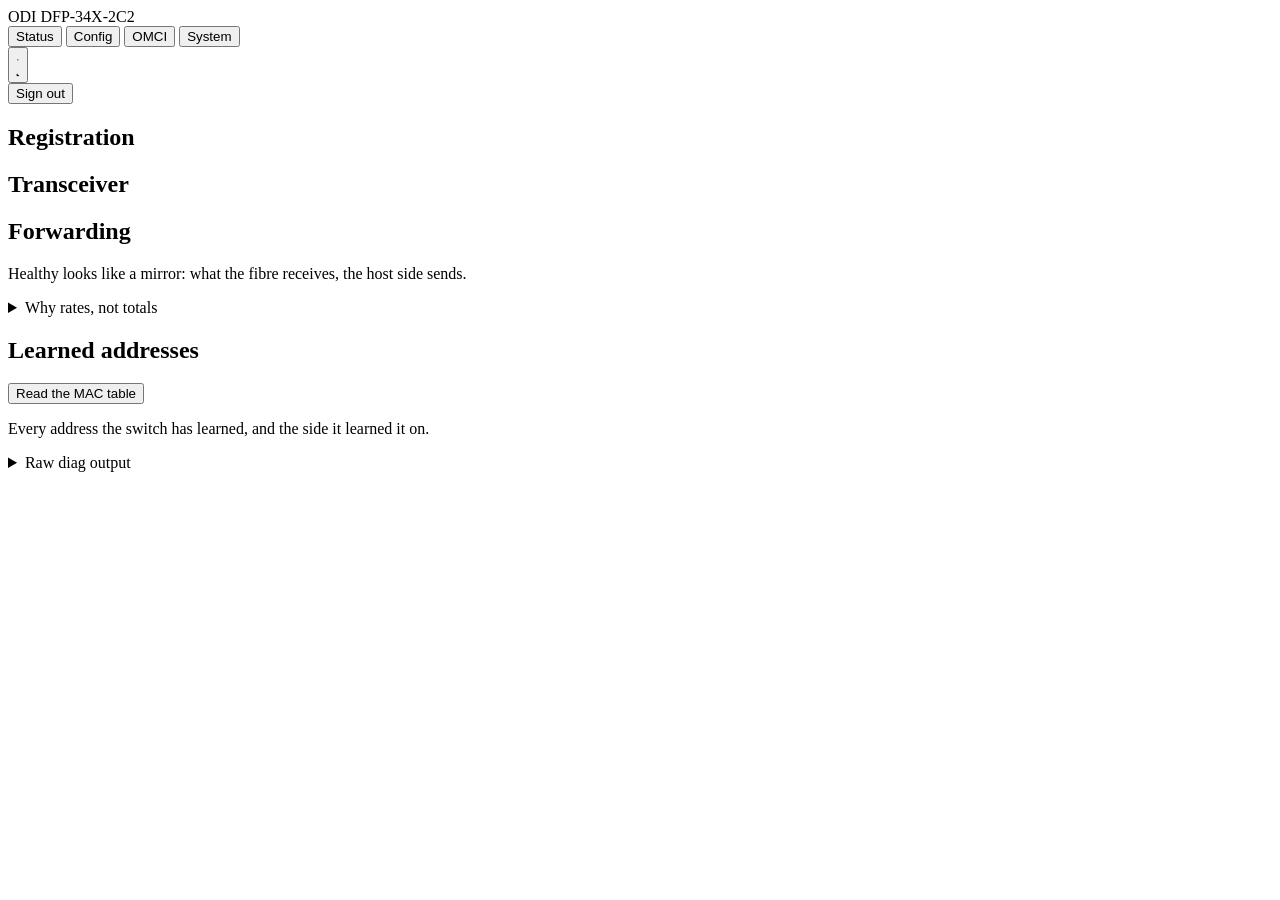
==== commit 68720aba: "Merge remote-tracking branch 'upstream/main' into emergency-stop-default # Conflicts: #	CHANGELOG.md" ====
--- a/web/index.html
+++ b/web/index.html
@@ -26,7 +26,7 @@
 -->
 <header class="top">
   <div class="brand">
-    <h1 class="device">ODI DFP-34X-2C2</h1>
+    <span class="device">ODI DFP-34X-2C2</span>
     <a class="linepill" id="linepill" href="#status" hidden></a>
   </div>
   <nav class="tabs" role="tablist" aria-label="Sections">
@@ -50,11 +50,6 @@
   <!-- The header bars, most severe first: red (the chip is critical), then the
        yellow stripes (trial boot, safe mode, fallbacks), then the blue notice.
        The order is this file; a new bar goes in at its severity. -->
-  <!-- The stick stopped answering the status poll (status.js, markFailed,
-       checkStale): first, since every other bar and figure is as old as the
-       last answer. Stays in the page while empty, so its live region speaks
-       when it is filled; style.css takes it out of the layout then. -->
-  <div id="stalenote" class="trial hot" role="status"></div>
   <!-- The chip passed its critical temperature (status.js): not dismissible,
        it goes when the kernel clears the alarm. -->
   <div id="chipbanner" class="trial hot" role="status" hidden>
@@ -101,8 +96,6 @@
   </div>
 </header>
 
-<!-- The notices above every view, a landmark of their own. -->
-<section class="notices" aria-label="Notices">
 <p id="err" class="callout bad" role="alert" hidden></p>
 <!-- How an address trial ended (netaddr.js): the save bar is gone by then. -->
 <div id="netaddr-result" class="callout banner" role="status" hidden>
@@ -110,7 +103,6 @@
   <span id="netaddr-result-link"></span>
   <button id="netaddr-result-ok" type="button">Dismiss</button>
 </div>
-</section>
 <main>
   <!-- ============================================================ Status -->
   <section id="p-status" class="panel" role="tabpanel" aria-labelledby="tab-status">
@@ -514,10 +506,6 @@
            the built-in <code>admin</code> / <code>admin</code>. Set one to open the rest of the page.</p>
         <div class="formrow">
           <label>Username <input id="pw-user" autocomplete="username" value="admin" maxlength="64"></label>
-          <!-- Asked only while a password of its own is in force (app.js,
-               showAuth): the built-in default is the way back in. -->
-          <label id="pw-cur-row" hidden>Current password <input id="pw-cur" type="password"
-                 autocomplete="current-password" maxlength="128"></label>
           <label>New password <input id="pw-pass" type="password"
                  autocomplete="new-password" placeholder="4 to 128 characters" maxlength="128"></label>
           <label>Again <input id="pw-pass2" type="password"
@@ -536,29 +524,15 @@
           <summary>Locked out? The safe mode</summary>
           <p><strong>What it is.</strong> A recovery boot. For that one boot the fibre (PON) is off, so there is
              no internet through this stick and it does not disturb the line; the host port runs
-             auto-negotiation, and a setting that forced it off is cleared. When you entered it with the
-             power (below), this page accepts <code>admin</code> / <code>admin</code> and root over SSH
-             accepts the password <code>admin</code>. The saved password and SSH keys are unchanged: they
-             come back at the next boot.</p>
-          <p><strong>When the stick enters it by itself.</strong> Three resets in a row by its watchdog, or a
-             settings partition that cannot be used, also end in the safe mode, so the stick stays reachable.
-             Nobody used the power then, so the default passwords stay closed: your saved password and SSH
-             keys still apply. With an unusable settings partition the saved password cannot be read, and
-             this page then refuses every sign-in until one power cycle (leave the stick off for ten
-             seconds) opens <code>admin</code> / <code>admin</code>. After watchdog resets use the
-             power-ups below.</p>
+             auto-negotiation, and a setting that forced it off is cleared; this page accepts
+             <code>admin</code> / <code>admin</code> and root over SSH accepts the password
+             <code>admin</code>. The saved password and SSH keys are unchanged: they come back at the next boot.</p>
           <p><strong>How to leave it.</strong> If you lost your password, set a new one here: it is saved and
-             takes effect from the next boot, and the rest of this page opens. While this page answers to
-             <code>admin</code> / <code>admin</code> it adds no SSH key and gives no backup, for the whole boot:
-             add a key after the reboot, or now over SSH as root with the password <code>admin</code> (unless the
-             bar says root kept its saved login), and take
-             the backup after the reboot. Acknowledge the banner, then reboot. The next
-             boot uses the saved configuration again and turns the fibre back on, unless what led here is
-             still there (a settings partition that still cannot be used makes it a safe mode again) or a
-             firmware trial is armed, which that reboot starts. A safe mode nobody acknowledges
-             ends by itself: the stick reboots after 30 minutes, so the fibre does not stay off on a stick
-             nobody is looking at. The reboot waits for a firmware write that is running. Acknowledge keeps
-             the safe mode up until you reboot.</p>
+             takes effect from the next boot, and the rest of this page opens. For the whole boot this page
+             adds no SSH key and gives no backup, since it runs on the built-in password: add a key after
+             the reboot, or now over SSH as root with the password <code>admin</code>, and take the backup
+             after the reboot. Acknowledge the banner, then reboot. The next boot uses the saved
+             configuration again, with the fibre on.</p>
           <p><strong>How to enter it.</strong> Plug the stick in, wait about 80 seconds, pull it, wait a few
              seconds. Do that five times in a row (three times when the host port is set to 2500BASE-X or
              HiSGMII, or to auto-negotiation off), then plug it in and leave it in: that boot is the safe
@@ -567,10 +541,7 @@
              power-up has to end roughly 60 to 110 seconds after power-on (the stick spends about
              54 seconds before its kernel starts; that can vary by board).</p>
           <p><strong>The trade-off.</strong> Anyone who can power-cycle the stick can do this, and gets
-             the default password for that boot, for 30 minutes unless they acknowledge. A reset the stick
-             records as its own (its watchdog, a crash, a reboot) gives nobody the default password. One
-             case is not told apart: three or five short boots in a row, with no recorded reason for the
-             last one (a hard hang, for one), count like power cycles.</p>
+             the default password for that boot.</p>
         </details>
         <div id="pw-out"></div>
       </section>
